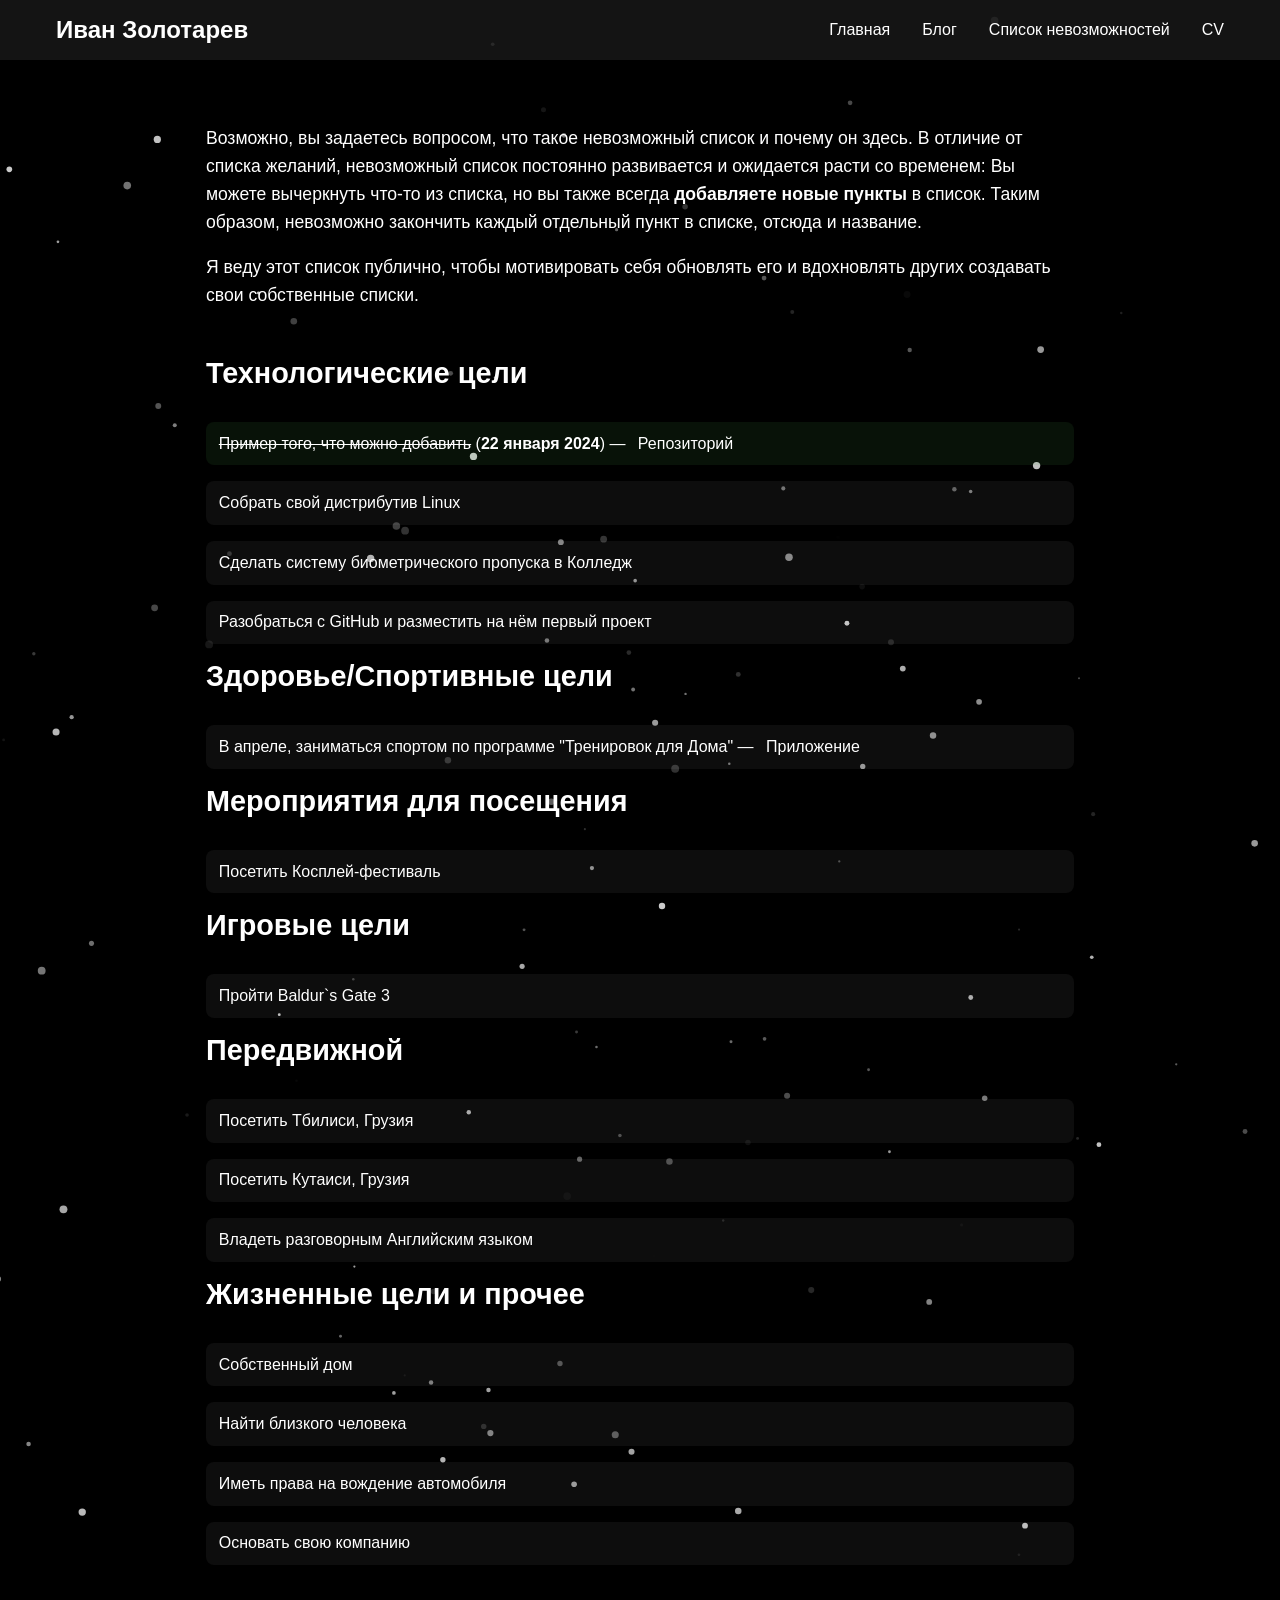
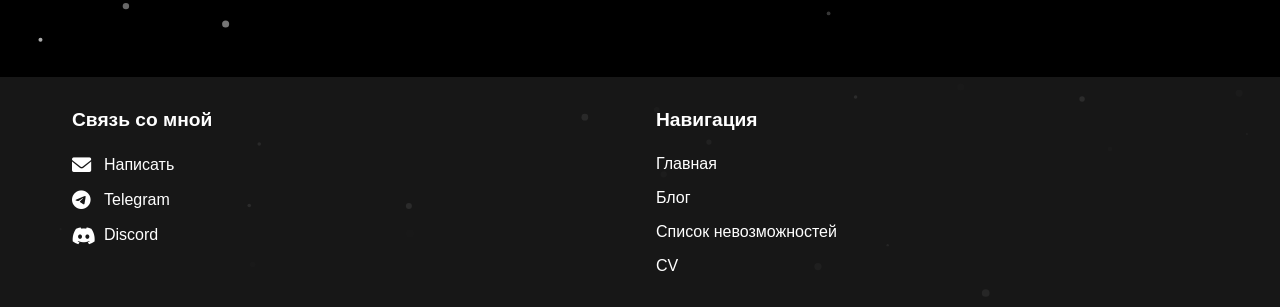
==== achievements.html @ 3a031bbd "version 1.0" ====
<!DOCTYPE html>
<html lang="ru">
<head>
    <meta charset="UTF-8">
    <meta name="viewport" content="width=device-width, initial-scale=1.0">
    <title>Список невозможностей - Иван Золотарев</title>
    <link rel="stylesheet" href="styles.css">
    <link rel="stylesheet" href="https://cdnjs.cloudflare.com/ajax/libs/font-awesome/6.0.0/css/all.min.css">
</head>
<body>
    <header class="header">
        <nav class="nav-container">
            <div class="nav-left">
                <div class="hamburger">
                    <span></span>
                    <span></span>
                    <span></span>
                </div>
                <div class="logo">
                    <a href="index.html">Иван Золотарев</a>
                </div>
            </div>
            <div class="mobile-overlay"></div>
            <div class="nav-links">
                <div class="close-nav">
                    <span></span>
                    <span></span>
                </div>
                <a href="index.html">Главная</a>
                <a href="blog.html">Блог</a>
                <a href="achievements.html">Список невозможностей</a>
                <a href="CV.pdf">CV</a>
            </div>
        </nav>
    </header>

    <main class="main">
        <div class="container impossible-list">
            <div class="intro-text">
                <p>Возможно, вы задаетесь вопросом, что такое невозможный список и почему он здесь.
                    В отличие от списка желаний, невозможный список постоянно развивается и ожидается расти со временем: Вы можете вычеркнуть что-то из списка,
                    но вы также всегда <strong>добавляете новые пункты</strong> в список. Таким образом, невозможно закончить каждый отдельный пункт в списке, отсюда и название.</p>
                <p>Я веду этот список публично, чтобы мотивировать себя обновлять его и вдохновлять других создавать свои собственные списки.</p>
            </div>

            <section class="goals-section">
                <h2>Технологические цели</h2>
                <ul class="goals-list">
                    <li class="completed">
                        <s>Пример того, что можно добавить</s>
                        (<strong>22 января 2024</strong>)
                        — <a href="#" target="_blank" rel="noopener">Репозиторий</a>
                    </li>
                    <li>
                        Собрать свой дистрибутив Linux
                    </li>
                    <li>
                        Сделать систему биометрического пропуска в Колледж
                    </li>
                    <li>
                        Разобраться с GitHub и разместить на нём первый проект
                    </li>
                </ul>
                <h2>Здоровье/Спортивные цели</h2>
                <ul class="goals-list">
                    <li>
                        В апреле, заниматься спортом по программе "Тренировок для Дома"
                        — <a href="https://play.google.com/store/apps/details?id=homeworkout.homeworkouts.noequipment&pcampaignid=web_share" target="_blank" rel="noopener">Приложение</a>
                    </li>
                </ul>
                <h2>Мероприятия для посещения</h2>
                <ul class="goals-list">
                    <li>
                        Посетить Косплей-фестиваль
                    </li>
                </ul>
                <h2>Игровые цели</h2>
                <ul class="goals-list">
                    <li>
                        Пройти Baldur`s Gate 3
                    </li>
                </ul>
                <h2>Передвижной</h2>
                <ul class="goals-list">
                    <li>
                        Посетить Тбилиси, Грузия
                    </li>
                    <li>
                        Посетить Кутаиси, Грузия
                    </li>
                    <li>
                        Владеть разговорным Английским языком
                    </li>
                </ul>
                <h2>Жизненные цели и прочее</h2>
                <ul class="goals-list">
                    <li>
                        Собственный дом
                    </li>
                    <li>
                        Найти близкого человека
                    </li>
                    <li>
                        Иметь права на вождение автомобиля
                    </li>
                    <li>
                        Основать свою компанию
                    </li>
                </ul>
            </section>

            <!-- Добавьте остальные секции по аналогии -->
        </div>
    </main>

    <footer id="footer" class="footer">
        <div class="footer-container">
            <div class="footer-contacts">
                <h3>Связь со мной</h3>
                <div class="contact-links">
                    <a href="mailto:cryptoknopka1@gmail.com" class="contact-link">
                        <i class="fas fa-envelope"></i>
                        <span>Написать</span>
                    </a>
                    <a href="https://t.me/Haise_Kirukato" class="contact-link">
                        <i class="fab fa-telegram"></i>
                        <span>Telegram</span>
                    </a>
                    <a href="https://discord.com/users/haise_kirukato" class="contact-link">
                        <i class="fab fa-discord"></i>
                        <span>Discord</span>
                    </a>
                </div>
            </div>
            <div class="footer-nav">
                <h3>Навигация</h3>
                <div class="footer-links">
                    <a href="index.html">Главная</a>
                    <a href="blog.html">Блог</a>
                    <a href="achievements.html">Список невозможностей</a>
                    <a href="CV.pdf">CV</a>
                </div>
            </div>
        </div>
    </footer>
    <script src="scripts.js"></script>
</body>
</html>
---- styles.css ----
* {
    margin: 0;
    padding: 0;
    box-sizing: border-box;
}

body {
    font-family: 'Arial', sans-serif;
    background-color: #000000;
    position: relative;
    overflow-x: hidden;
    min-height: 100vh;
    display: flex;
    flex-direction: column;
    color: #ffffff;
}

canvas {
    position: fixed;
    top: 0;
    left: 0;
    z-index: 0;
}

.header {
    background-color: rgba(26, 26, 26, 0.8);
    padding: 1rem 2rem;
    box-shadow: 0 2px 5px rgba(0,0,0,0.1);
    position: relative;
    z-index: 100;
}

/* Общие стили */
.container {
    max-width: 1200px;
    margin: 0 auto;
    padding: 0 2rem;
}

.btn {
    display: inline-block;
    padding: 0.8rem 1.5rem;
    border-radius: 5px;
    text-decoration: none;
    font-weight: bold;
    transition: all 0.3s ease;
}

.btn-primary {
    background-color: #4a90e2;
    color: #ffffff;
}

.btn-primary:hover {
    background-color: #357abd;
    transform: translateY(-2px);
}

.btn-secondary {
    background-color: transparent;
    color: #ffffff;
    border: 2px solid #ffffff;
}

.btn-secondary:hover {
    background-color: #ffffff;
    color: #000000;
    transform: translateY(-2px);
}

/* Стили для main */
.main {
    position: relative;
    z-index: 2;
    flex: 1;
    padding: 2rem 0;
}

/* Hero секция */
.hero {
    min-height: 80vh;
    display: flex;
    align-items: center;
    text-align: center;
    padding: 4rem 0;
}

.hero-content {
    max-width: 800px;
    margin: 0 auto;
}

.hero h1 {
    font-size: 3.5rem;
    margin-bottom: 1rem;
    animation: fadeInDown 1s ease;
}

.hero .subtitle {
    font-size: 1.5rem;
    margin-bottom: 1.5rem;
    color: #4a90e2;
    animation: fadeInUp 1s ease 0.3s;
    animation-fill-mode: both;
}

.hero .description {
    font-size: 1.2rem;
    margin-bottom: 2rem;
    line-height: 1.6;
    animation: fadeInUp 1s ease 0.6s;
    animation-fill-mode: both;
}

.hero-buttons {
    display: flex;
    gap: 1rem;
    justify-content: center;
    animation: fadeInUp 1s ease 0.9s;
    animation-fill-mode: both;
}

/* About секция */
.about {
    padding: 6rem 0;
    background-color: rgba(26, 26, 26, 0.8);
}

.about h2 {
    font-size: 2.5rem;
    margin-bottom: 3rem;
    text-align: center;
}

.about-content {
    display: grid;
    grid-template-columns: 1fr 1fr;
    gap: 4rem;
    align-items: start;
}

.about-text p {
    margin-bottom: 1.5rem;
    line-height: 1.6;
    font-size: 1.1rem;
}

.skills h3 {
    font-size: 1.8rem;
    margin-bottom: 2rem;
    text-align: center;
}

.skills-container {
    display: flex;
    overflow-x: auto;
    position: relative;
    width: 100%;
    max-width: 800px;
    margin: 0 auto;
}

.carousel-btn {
    background-color: transparent;
    border: none;
    color: #ffffff;
    font-size: 2rem;
    cursor: pointer;
    transition: color 0.3s ease;
    z-index: 3;
}

.carousel-btn:hover {
    color: #4a90e2;
}

.skills-grid {
    display: flex;
    transition: transform 0.5s ease;
    width: 100%;
}

.skill-category {
    min-width: 100%;
    flex-shrink: 0;
    text-align: center;
}

.skill-category h4 {
    margin-bottom: 1rem;
    font-size: 1.5rem;
    color: #4a90e2;
}

.skill-items {
    display: grid;
    grid-template-columns: repeat(2, 1fr);
    gap: 1rem;
    justify-items: center;
    max-width: 300px;
    margin: 0 auto;
}

.skill-item {
    width: 120px;
    height: 120px;
    display: flex;
    flex-direction: column;
    align-items: center;
    justify-content: center;
    text-align: center;
    padding: 15px;
    background: linear-gradient(145deg, rgba(255, 255, 255, 0.1), rgba(74, 144, 226, 0.1));
    border-radius: 15px;
    transition: all 0.3s ease;
    box-shadow: 0 4px 10px rgba(0, 0, 0, 0.2);
    backdrop-filter: blur(5px);
    border: 1px solid rgba(255, 255, 255, 0.1);
}

.skill-item:hover {
    transform: translateY(-5px) scale(1.05);
    box-shadow: 0 8px 15px rgba(74, 144, 226, 0.3);
    background: linear-gradient(145deg, rgba(74, 144, 226, 0.2), rgba(255, 255, 255, 0.1));
}

.skill-item i {
    font-size: 2.2rem;
    margin-bottom: 0.8rem;
    color: #4a90e2;
    transition: all 0.3s ease;
}

.skill-item:hover i {
    color: #ffffff;
    transform: scale(1.1);
}

.skill-item span {
    display: block;
    font-size: 0.9rem;
    font-weight: 500;
    color: #ffffff;
    transition: all 0.3s ease;
}

.skill-item:hover span {
    color: #ffffff;
    font-weight: 600;
}

.skills-note {
    text-align: center;
    margin-top: 1rem;
    font-size: 1rem;
    color: #ffffff;
    font-style: italic;
    opacity: 0.8;
}

/* Projects секция */
.projects {
    padding: 6rem 0;
}

.projects h2 {
    font-size: 2.5rem;
    margin-bottom: 3rem;
    text-align: center;
}

.projects-grid {
    display: grid;
    grid-template-columns: repeat(auto-fit, minmax(300px, 1fr));
    gap: 2rem;
}

.project-card {
    background: linear-gradient(145deg, rgba(26, 26, 26, 0.8), rgba(40, 40, 40, 0.8));
    border-radius: 15px;
    overflow: hidden;
    box-shadow: 0 10px 20px rgba(0, 0, 0, 0.3);
    transition: all 0.4s ease;
    position: relative;
    backdrop-filter: blur(5px);
    border: 1px solid rgba(255, 255, 255, 0.1);
    height: 100%;
    display: flex;
    flex-direction: column;
}

.project-card:hover {
    transform: translateY(-10px);
    box-shadow: 0 15px 30px rgba(74, 144, 226, 0.3);
}

.project-image {
    width: 100%;
    height: 200px;
    object-fit: cover;
    border-bottom: 1px solid rgba(255, 255, 255, 0.1);
}

.project-content {
    padding: 1.5rem;
    flex-grow: 1;
    display: flex;
    flex-direction: column;
}

.project-title {
    font-size: 1.5rem;
    margin-bottom: 1rem;
    color: #ffffff;
    position: relative;
    padding-bottom: 0.5rem;
}

.project-title::after {
    content: '';
    position: absolute;
    bottom: 0;
    left: 0;
    width: 50px;
    height: 3px;
    background-color: #4a90e2;
    transition: width 0.3s ease;
}

.project-card:hover .project-title::after {
    width: 100px;
}

.project-description {
    margin-bottom: 1.5rem;
    color: #cccccc;
    line-height: 1.6;
    flex-grow: 1;
}

.project-tags {
    display: flex;
    flex-wrap: wrap;
    gap: 0.5rem;
    margin-bottom: 1.5rem;
}

.project-tag {
    background-color: rgba(74, 144, 226, 0.2);
    color: #4a90e2;
    padding: 0.3rem 0.8rem;
    border-radius: 20px;
    font-size: 0.8rem;
    font-weight: 500;
}

.project-link {
    display: inline-block;
    padding: 0.8rem 1.5rem;
    background-color: #4a90e2;
    color: #ffffff;
    text-decoration: none;
    border-radius: 5px;
    font-weight: bold;
    transition: all 0.3s ease;
    text-align: center;
}

.project-link:hover {
    background-color: #357abd;
    transform: translateY(-2px);
}

/* Анимации */
@keyframes fadeInDown {
    from {
        opacity: 0;
        transform: translateY(-20px);
    }
    to {
        opacity: 1;
        transform: translateY(0);
    }
}

@keyframes fadeInUp {
    from {
        opacity: 0;
        transform: translateY(20px);
    }
    to {
        opacity: 1;
        transform: translateY(0);
    }
}

/* Медиа-запросы */
@media (max-width: 768px) {
    /* Общие стили для контейнера и секций */
    .container {
        max-width: 540px;
        padding: 0 1rem;
    }

    /* Hero секция */
    .hero {
        min-height: 60vh;
        padding: 2rem 0;
    }

    .hero h1 {
        font-size: 2.5rem;
    }

    .hero .subtitle {
        font-size: 1.2rem;
    }

    .hero .description {
        font-size: 1rem;
    }

    .hero-buttons {
        flex-direction: column;
        gap: 0.5rem;
    }

    .btn {
        width: 100%;
        text-align: center;
    }

    /* About секция */
    .about-content {
        grid-template-columns: 1fr;
        gap: 2rem;
    }

    .about h2 {
        font-size: 2rem;
        margin-bottom: 2rem;
    }

    .about-text p {
        font-size: 1rem;
    }

    .skills h3 {
        font-size: 1.5rem;
    }

    .skill-item {
        width: 100px;
        height: 100px;
    }

    .skill-item i {
        font-size: 1.8rem;
    }

    /* Projects секция */
    .projects-grid {
        grid-template-columns: 1fr;
        gap: 2rem;
    }

    .project-card {
        margin: 0;
    }

    .project-title {
        font-size: 1.5rem;
    }

    .project-description {
        font-size: 0.9rem;
    }

    /* Footer */
    .footer-container {
        flex-direction: column;
        gap: 2rem;
        text-align: center;
    }

    .contact-links {
        justify-content: center;
    }

    .footer-links {
        flex-direction: column;
        gap: 0.5rem;
    }

    /* Плавный переход для кнопки закрытия */
    .close-nav {
        position: absolute;
        top: 20px;
        left: 20px;
        width: 30px;
        height: 30px;
        cursor: pointer;
        z-index: 20000;
        transition: transform 0.3s ease, background-color 0.3s ease;
        border-radius: 50%;
        background-color: rgba(0, 0, 0, 0.3);
        padding: 5px;
        display: block;
    }

    .close-nav:hover {
        transform: rotate(90deg);
        background-color: rgba(74, 144, 226, 0.3);
    }

    .close-nav span {
        background-color: #ffffff;
        transition: background-color 0.3s ease;
    }

    .close-nav:hover span {
        background-color: #4a90e2;
    }
}

/* Существующие стили футера */
.footer {
    background-color: rgba(26, 26, 26, 0.9);
    padding: 2rem 0;
    position: relative;
    z-index: 2;
    margin-top: auto;
}

.footer-container {
    max-width: 1200px;
    margin: 0 auto;
    padding: 0 2rem;
    display: flex;
    justify-content: space-between;
    gap: 2rem;
}

.footer-contacts,
.footer-nav {
    flex: 1;
}

.footer h3 {
    color: #ffffff;
    margin-bottom: 1.5rem;
    font-size: 1.2rem;
}

.contact-links {
    display: flex;
    flex-direction: column;
    gap: 1rem;
}

.contact-link {
    display: flex;
    align-items: center;
    gap: 0.5rem;
    color: #ffffff;
    text-decoration: none;
    transition: color 0.3s ease;
}

.contact-link i {
    font-size: 1.2rem;
    width: 24px;
}

.contact-link:hover {
    color: #cccccc;
}

.footer-links {
    display: flex;
    flex-direction: column;
    gap: 1rem;
}

.footer-links a {
    color: #ffffff;
    text-decoration: none;
    transition: color 0.3s ease;
}

.footer-links a:hover {
    color: #cccccc;
}

/* Улучшенные медиа-запросы для мобильных устройств */
@media (max-width: 768px) {
    .footer {
        padding: 2rem 1rem;
    }
    
    .footer-container {
        flex-direction: column;
        gap: 2.5rem;
        text-align: center;
        padding: 0 1rem;
    }

    .footer h3 {
        font-size: 1.3rem;
        margin-bottom: 1.2rem;
        position: relative;
        display: inline-block;
    }
    
    .footer h3::after {
        content: '';
        position: absolute;
        bottom: -8px;
        left: 50%;
        transform: translateX(-50%);
        width: 60px;
        height: 2px;
        background-color: #4a90e2;
    }

    .contact-links {
        align-items: center;
        gap: 1.2rem;
    }
    
    .contact-link {
        padding: 0.5rem 1rem;
        border-radius: 8px;
        background: linear-gradient(145deg, rgba(32, 32, 32, 0.5), rgba(26, 26, 26, 0.3));
        width: 80%;
        justify-content: center;
        transition: all 0.3s ease;
    }
    
    .contact-link:hover, .contact-link:active {
        background: linear-gradient(145deg, rgba(74, 144, 226, 0.2), rgba(32, 32, 32, 0.4));
        transform: translateY(-2px);
    }
    
    .contact-link i {
        font-size: 1.3rem;
    }
    
    .footer-links {
        align-items: center;
        gap: 1.2rem;
    }
    
    .footer-links a {
        padding: 0.5rem 1rem;
        border-radius: 8px;
        background: linear-gradient(145deg, rgba(32, 32, 32, 0.5), rgba(26, 26, 26, 0.3));
        width: 80%;
        transition: all 0.3s ease;
    }
    
    .footer-links a:hover, .footer-links a:active {
        background: linear-gradient(145deg, rgba(74, 144, 226, 0.2), rgba(32, 32, 32, 0.4));
        transform: translateY(-2px);
    }
}

@media (max-width: 576px) {
    .footer {
        padding: 1.5rem 0.8rem;
    }
    
    .contact-link, .footer-links a {
        width: 100%;
    }
}

.nav-container {
    max-width: 1200px;
    margin: 0 auto;
    display: flex;
    justify-content: space-between;
    align-items: center;
    padding: 0 1rem;
    position: relative;
}

.nav-left {
    display: flex;
    align-items: center;
    gap: 1rem;
}

.logo {
    color: #ffffff;
    text-decoration: none;
    font-size: 1.5rem;
    font-weight: bold;
    transition: color 0.3s ease;
}

.logo a {
    color: inherit;
    text-decoration: none;
}

.logo:hover {
    color: #cccccc;
}

.hamburger {
    display: none;
    flex-direction: column;
    justify-content: space-between;
    width: 30px;
    height: 25px;
    cursor: pointer;
    z-index: 19999;
    position: relative;
    padding: 5px;
    transition: opacity 0.3s ease, visibility 0.3s ease, transform 0.3s ease;
}

.hamburger:hover {
    transform: scale(1.05);
}

.hamburger:hover span {
    background-color: #4a90e2;
}

.hamburger:hover span:nth-child(2) {
    width: 80%;
    margin-left: auto;
}

.hamburger.hidden {
    opacity: 0;
    visibility: hidden;
}

.hamburger span {
    display: block;
    height: 3px;
    width: 100%;
    background-color: #ffffff;
    border-radius: 3px;
    transition: all 0.3s ease;
}

.hamburger span:nth-child(1) {
    margin-top: 0;
}

.hamburger span:nth-child(3) {
    margin-bottom: 0;
}

.mobile-overlay {
    display: none;
    position: fixed;
    top: 0;
    left: 0;
    width: 100%;
    height: 100%;
    background-color: rgba(0, 0, 0, 0.95);
    z-index: 19997;
    opacity: 0;
    visibility: hidden;
    transition: opacity 0.3s ease;
}

.mobile-overlay.active {
    opacity: 1;
    visibility: visible;
}

.close-nav {
    display: none;
    position: absolute;
    top: 20px;
    left: 20px;
    width: 30px;
    height: 30px;
    cursor: pointer;
    z-index: 20000;
    transition: transform 0.3s ease, background-color 0.3s ease;
    border-radius: 50%;
    background-color: rgba(0, 0, 0, 0.3);
    padding: 5px;
}

.close-nav span {
    display: block;
    height: 3px;
    width: 100%;
    background-color: #ffffff;
    border-radius: 3px;
    position: absolute;
    top: 50%;
    left: 0;
    transition: background-color 0.3s ease;
}

.close-nav span:first-child {
    transform: rotate(45deg);
}

.close-nav span:last-child {
    transform: rotate(-45deg);
}

.close-nav:hover {
    transform: rotate(90deg);
    background-color: rgba(74, 144, 226, 0.3);
}

.nav-links {
    display: flex;
    gap: 2rem;
}

.nav-links a {
    color: #ffffff;
    text-decoration: none;
    font-size: 1rem;
    transition: color 0.3s ease;
}

.nav-links a:hover {
    color: #4a90e2;
}

@media (max-width: 768px) {
    .container {
        max-width: 540px;
        padding: 0 1rem;
    }

    /* Навигация */
    .nav-container {
        flex-direction: column;
        align-items: center;
        gap: 1rem;
    }

    .nav-links {
        position: fixed;
        top: 0;
        left: -100%;
        width: 75%;
        height: 100vh;
        background-color: #151515;
        box-shadow: 5px 0 15px rgba(0, 0, 0, 0.5);
        flex-direction: column;
        align-items: center;
        justify-content: center;
        transition: all 0.3s ease;
        z-index: 19998;
        padding: 4rem 2rem 3rem 2rem;
    }

    .nav-links.active {
        left: 0;
    }

    .nav-links a {
        margin: 0.8rem 0;
        font-size: 1.2rem;
        display: block;
        width: 100%;
        text-align: center;
        color: #ffffff;
        position: relative;
        padding: 0.8rem 1.5rem;
        border-radius: 8px;
        background: linear-gradient(145deg, rgba(32, 32, 32, 0.8), rgba(26, 26, 26, 0.4));
        box-shadow: 0 4px 8px rgba(0, 0, 0, 0.2);
        transition: all 0.3s ease;
        overflow: hidden;
        text-decoration: none;
        border: 1px solid rgba(255, 255, 255, 0.05);
    }

    .nav-links a::before {
        content: '';
        position: absolute;
        top: 0;
        left: 0;
        width: 4px;
        height: 100%;
        background-color: #4a90e2;
        transform: scaleY(0);
        transition: transform 0.3s ease;
        transform-origin: bottom;
    }

    .nav-links a:hover {
        color: #ffffff;
        background: linear-gradient(145deg, rgba(74, 144, 226, 0.2), rgba(32, 32, 32, 0.6));
        transform: translateY(-2px);
        box-shadow: 0 6px 12px rgba(0, 0, 0, 0.3);
    }

    .nav-links a:hover::before {
        transform: scaleY(1);
    }

    .nav-links a::after {
        content: none; /* Удаляем старый псевдоэлемент */
    }

    /* Индикатор активной страницы */
    .nav-links a.active {
        background: linear-gradient(145deg, rgba(74, 144, 226, 0.3), rgba(32, 32, 32, 0.7));
        border-left: 4px solid #4a90e2;
    }

    /* Плавный переход для кнопки закрытия */
    .close-nav {
        position: absolute;
        top: 20px;
        left: 20px;
        width: 30px;
        height: 30px;
        cursor: pointer;
        z-index: 20000;
        transition: transform 0.3s ease, background-color 0.3s ease;
        border-radius: 50%;
        background-color: rgba(0, 0, 0, 0.3);
        padding: 5px;
        display: block;
    }

    .close-nav:hover {
        transform: rotate(90deg);
        background-color: rgba(74, 144, 226, 0.3);
    }

    .close-nav span {
        background-color: #ffffff;
        transition: background-color 0.3s ease;
    }

    .close-nav:hover span {
        background-color: #4a90e2;
    }

    /* Hero секция */
    .hero {
        min-height: 60vh;
        padding: 2rem 0;
    }

    .hero h1 {
        font-size: 2.5rem;
    }

    .hero .subtitle {
        font-size: 1.2rem;
    }

    .hero .description {
        font-size: 1rem;
    }

    .hero-buttons {
        flex-direction: column;
        gap: 0.5rem;
    }

    .btn {
        width: 100%;
        text-align: center;
    }

    /* About секция */
    .about-content {
        grid-template-columns: 1fr;
        gap: 2rem;
    }

    .about h2 {
        font-size: 2rem;
        margin-bottom: 2rem;
    }

    .about-text p {
        font-size: 1rem;
    }

    .skills h3 {
        font-size: 1.5rem;
    }

    .skill-item {
        width: 100px;
        height: 100px;
    }

    .skill-item i {
        font-size: 1.8rem;
    }

    /* Projects секция */
    .projects-grid {
        grid-template-columns: 1fr;
        gap: 2rem;
    }

    .project-card {
        margin: 0;
    }

    .project-title {
        font-size: 1.5rem;
    }

    .project-description {
        font-size: 0.9rem;
    }

    /* Footer */
    .footer-container {
        flex-direction: column;
        gap: 2rem;
        text-align: center;
    }

    .contact-links {
        justify-content: center;
    }

    .footer-links {
        flex-direction: column;
        gap: 0.5rem;
    }
}

.skills-btn {
    display: block;
    margin: 1.5rem auto 0;
    text-align: center;
    width: 200px;
}

.profile-image {
    width: 100px;
    height: 100px;
    border-radius: 50%;
    object-fit: cover;
    margin: 0 auto 20px;
    display: block;
    border: 3px solid #ffffff;
    box-shadow: 0 4px 8px rgba(0, 0, 0, 0.2);
}

html {
    scroll-behavior: smooth;
}

.email-container {
    display: flex;
    align-items: center;
    gap: 10px;
    margin-bottom: 1rem;
}

.copy-btn {
    padding: 0.5rem 1rem;
    background-color: #4a90e2;
    color: #ffffff;
    border: none;
    border-radius: 5px;
    cursor: pointer;
    transition: background-color 0.3s ease;
}

.copy-btn:hover {
    background-color: #357abd;
}

.write-btn {
    padding: 0.5rem 1rem;
    background-color: #4a90e2;
    color: #ffffff;
    border: none;
    border-radius: 5px;
    cursor: pointer;
    transition: background-color 0.3s ease;
    margin-left: 10px;
}

.write-btn:hover {
    background-color: #357abd;
}

/* Стили для страниц "Появится в скором времени" */
.coming-soon {
    min-height: calc(100vh - 200px);
    display: flex;
    align-items: center;
    justify-content: center;
    text-align: center;
    padding: 2rem 0;
}

.coming-soon-content {
    max-width: 600px;
    margin: 0 auto;
}

.coming-soon-content h1 {
    font-size: 2.5rem;
    margin-bottom: 2rem;
    color: var(--primary-color);
}

.coming-soon-message {
    background: var(--bg-secondary);
    padding: 3rem;
    border-radius: 10px;
    box-shadow: 0 4px 6px rgba(0, 0, 0, 0.1);
}

.coming-soon-message i {
    font-size: 4rem;
    color: var(--primary-color);
    margin-bottom: 1.5rem;
}

.coming-soon-message h2 {
    font-size: 2rem;
    margin-bottom: 1rem;
    color: var(--text-primary);
}

.coming-soon-message p {
    font-size: 1.1rem;
    color: var(--text-secondary);
    margin-bottom: 2rem;
}

.coming-soon-message .btn {
    display: inline-block;
    padding: 0.8rem 2rem;
    font-size: 1.1rem;
}

@media (max-width: 768px) {
    .coming-soon-message {
        padding: 2rem;
    }

    .coming-soon-content h1 {
        font-size: 2rem;
    }

    .coming-soon-message h2 {
        font-size: 1.5rem;
    }

    .coming-soon-message p {
        font-size: 1rem;
    }
}

/* Адаптивные стили для мобильных устройств */
@media (max-width: 1200px) {
    .container {
        max-width: 960px;
        padding: 0 1.5rem;
    }
}

@media (max-width: 992px) {
    .container {
        max-width: 720px;
    }
    
    .hero h1 {
        font-size: 3rem;
    }
    
    .about-content {
        gap: 2rem;
    }
}

@media (max-width: 576px) {
    .container {
        padding: 0 0.8rem;
    }

    .hero h1 {
        font-size: 2rem;
    }

    .hero .subtitle {
        font-size: 1.1rem;
    }

    .about h2 {
        font-size: 1.8rem;
    }

    .skill-item {
        width: 80px;
        height: 80px;
    }

    .skill-item i {
        font-size: 1.5rem;
    }

    .skill-item span {
        font-size: 0.8rem;
    }

    .project-title {
        font-size: 1.3rem;
    }

    .project-tags {
        flex-wrap: wrap;
    }

    .project-tag {
        font-size: 0.8rem;
        padding: 0.3rem 0.6rem;
    }
}

/* Стили для планшетов в альбомной ориентации */
@media (min-width: 768px) and (max-width: 1024px) and (orientation: landscape) {
    .hero {
        min-height: 70vh;
    }

    .about-content {
        grid-template-columns: 1fr;
    }

    .projects-grid {
        grid-template-columns: repeat(2, 1fr);
    }
}

/* Стили для устройств с высоким DPI */
@media (-webkit-min-device-pixel-ratio: 2), (min-resolution: 192dpi) {
    .hero h1 {
        font-weight: 600;
    }
}

/* Стили для устройств с темной темой */
@media (prefers-color-scheme: dark) {
    body {
        background-color: #000000;
    }
}

/* Стили для устройств с поддержкой hover */
@media (hover: hover) {
    .btn:hover {
        transform: translateY(-2px);
    }
}

/* Стили для списка невозможностей */
.impossible-list {
    max-width: 900px;
    margin: 0 auto;
    padding: 2rem 1rem;
}

.intro-text {
    margin-bottom: 3rem;
    line-height: 1.6;
}

.intro-text p {
    margin-bottom: 1rem;
    font-size: 1.1rem;
}

.goals-section {
    margin-bottom: 3rem;
}

.goals-section h2 {
    color: var(--accent-color);
    font-size: 1.8rem;
    margin-bottom: 1.5rem;
    padding-bottom: 0.5rem;
    border-bottom: 2px solid var(--accent-color);
}

.goals-list {
    list-style: none;
    padding: 0;
}

.goals-list li {
    margin-bottom: 1rem;
    padding: 0.8rem;
    background: rgba(255, 255, 255, 0.05);
    border-radius: 8px;
    transition: background-color 0.3s ease;
}

.goals-list li:hover {
    background: rgba(255, 255, 255, 0.1);
}

.goals-list li.completed {
    background: rgba(76, 175, 80, 0.1);
}

.goals-list li s {
    color: var(--text-secondary);
}

.goals-list li strong {
    color: var(--accent-color);
}

.goals-list li a {
    color: var(--accent-color);
    text-decoration: none;
    margin-left: 0.5rem;
}

.goals-list li a:hover {
    text-decoration: underline;
}

/* Вложенные списки */
.goals-list ul {
    list-style: none;
    padding-left: 2rem;
    margin-top: 0.5rem;
}

.goals-list ul li {
    font-size: 0.95rem;
    padding: 0.5rem;
    margin-bottom: 0.5rem;
}

/* Адаптивность */
@media (max-width: 768px) {
    .impossible-list {
        padding: 1rem;
    }

    .goals-section h2 {
        font-size: 1.5rem;
    }

    .goals-list li {
        padding: 0.6rem;
    }
}

#navbar-drawer {
    position: fixed;
    top: 0;
    right: 0;
    width: 70%;
    height: 100vh;
    background-color: rgba(26, 26, 26, 0.95);
    box-shadow: 0 4px 8px rgba(0, 0, 0, 0.3);
    z-index: 10000;
    display: flex;
    flex-direction: column;
    align-items: center;
    justify-content: center;
    padding: 2rem;
}

#navbar-drawer .navbar-drawer-links a {
    margin: 1rem 0;
    font-size: 1.2rem;
    color: #ffffff;
    text-decoration: none;
    transition: color 0.3s ease;
}

#navbar-drawer .navbar-drawer-links a:hover {
    color: #4a90e2;
}

.icon-button {
    background: none;
    border: none;
    cursor: pointer;
    color: #ffffff;
    transition: color 0.3s ease;
}

.icon-button:hover {
    color: #4a90e2;
}

@media (max-width: 768px) {
    .hamburger {
        display: flex;
        z-index: 19999;
    }

    .close-nav {
        display: block;
        z-index: 20000;
    }

    .nav-links {
        position: fixed;
        top: 0;
        left: -100%;
        width: 75%;
        height: 100vh;
        background-color: #151515;
        box-shadow: 5px 0 15px rgba(0, 0, 0, 0.5);
        flex-direction: column;
        align-items: center;
        justify-content: center;
        transition: all 0.3s ease;
        z-index: 19998;
        padding: 4rem 2rem 3rem 2rem;
    }

    .nav-links.active {
        left: 0;
    }

    .nav-links a {
        margin: 0.8rem 0;
        font-size: 1.2rem;
        display: block;
        width: 100%;
        text-align: center;
        color: #ffffff;
        position: relative;
        padding: 0.8rem 1.5rem;
        border-radius: 8px;
        background: linear-gradient(145deg, rgba(32, 32, 32, 0.8), rgba(26, 26, 26, 0.4));
        box-shadow: 0 4px 8px rgba(0, 0, 0, 0.2);
        transition: all 0.3s ease;
        overflow: hidden;
        text-decoration: none;
        border: 1px solid rgba(255, 255, 255, 0.05);
    }

    .nav-links a::before {
        content: '';
        position: absolute;
        top: 0;
        left: 0;
        width: 4px;
        height: 100%;
        background-color: #4a90e2;
        transform: scaleY(0);
        transition: transform 0.3s ease;
        transform-origin: bottom;
    }

    .nav-links a:hover {
        color: #ffffff;
        background: linear-gradient(145deg, rgba(74, 144, 226, 0.2), rgba(32, 32, 32, 0.6));
        transform: translateY(-2px);
        box-shadow: 0 6px 12px rgba(0, 0, 0, 0.3);
    }

    .nav-links a:hover::before {
        transform: scaleY(1);
    }

    .nav-links a::after {
        content: none; /* Удаляем старый псевдоэлемент */
    }

    /* Индикатор активной страницы */
    .nav-links a.active {
        background: linear-gradient(145deg, rgba(74, 144, 226, 0.3), rgba(32, 32, 32, 0.7));
        border-left: 4px solid #4a90e2;
    }

    /* Плавный переход для кнопки закрытия */
    .close-nav {
        position: absolute;
        top: 20px;
        left: 20px;
        width: 30px;
        height: 30px;
        cursor: pointer;
        z-index: 20000;
        transition: transform 0.3s ease, background-color 0.3s ease;
        border-radius: 50%;
        background-color: rgba(0, 0, 0, 0.3);
        padding: 5px;
        display: block;
    }

    .close-nav:hover {
        transform: rotate(90deg);
        background-color: rgba(74, 144, 226, 0.3);
    }

    .close-nav span {
        background-color: #ffffff;
        transition: background-color 0.3s ease;
    }

    .close-nav:hover span {
        background-color: #4a90e2;
    }
}
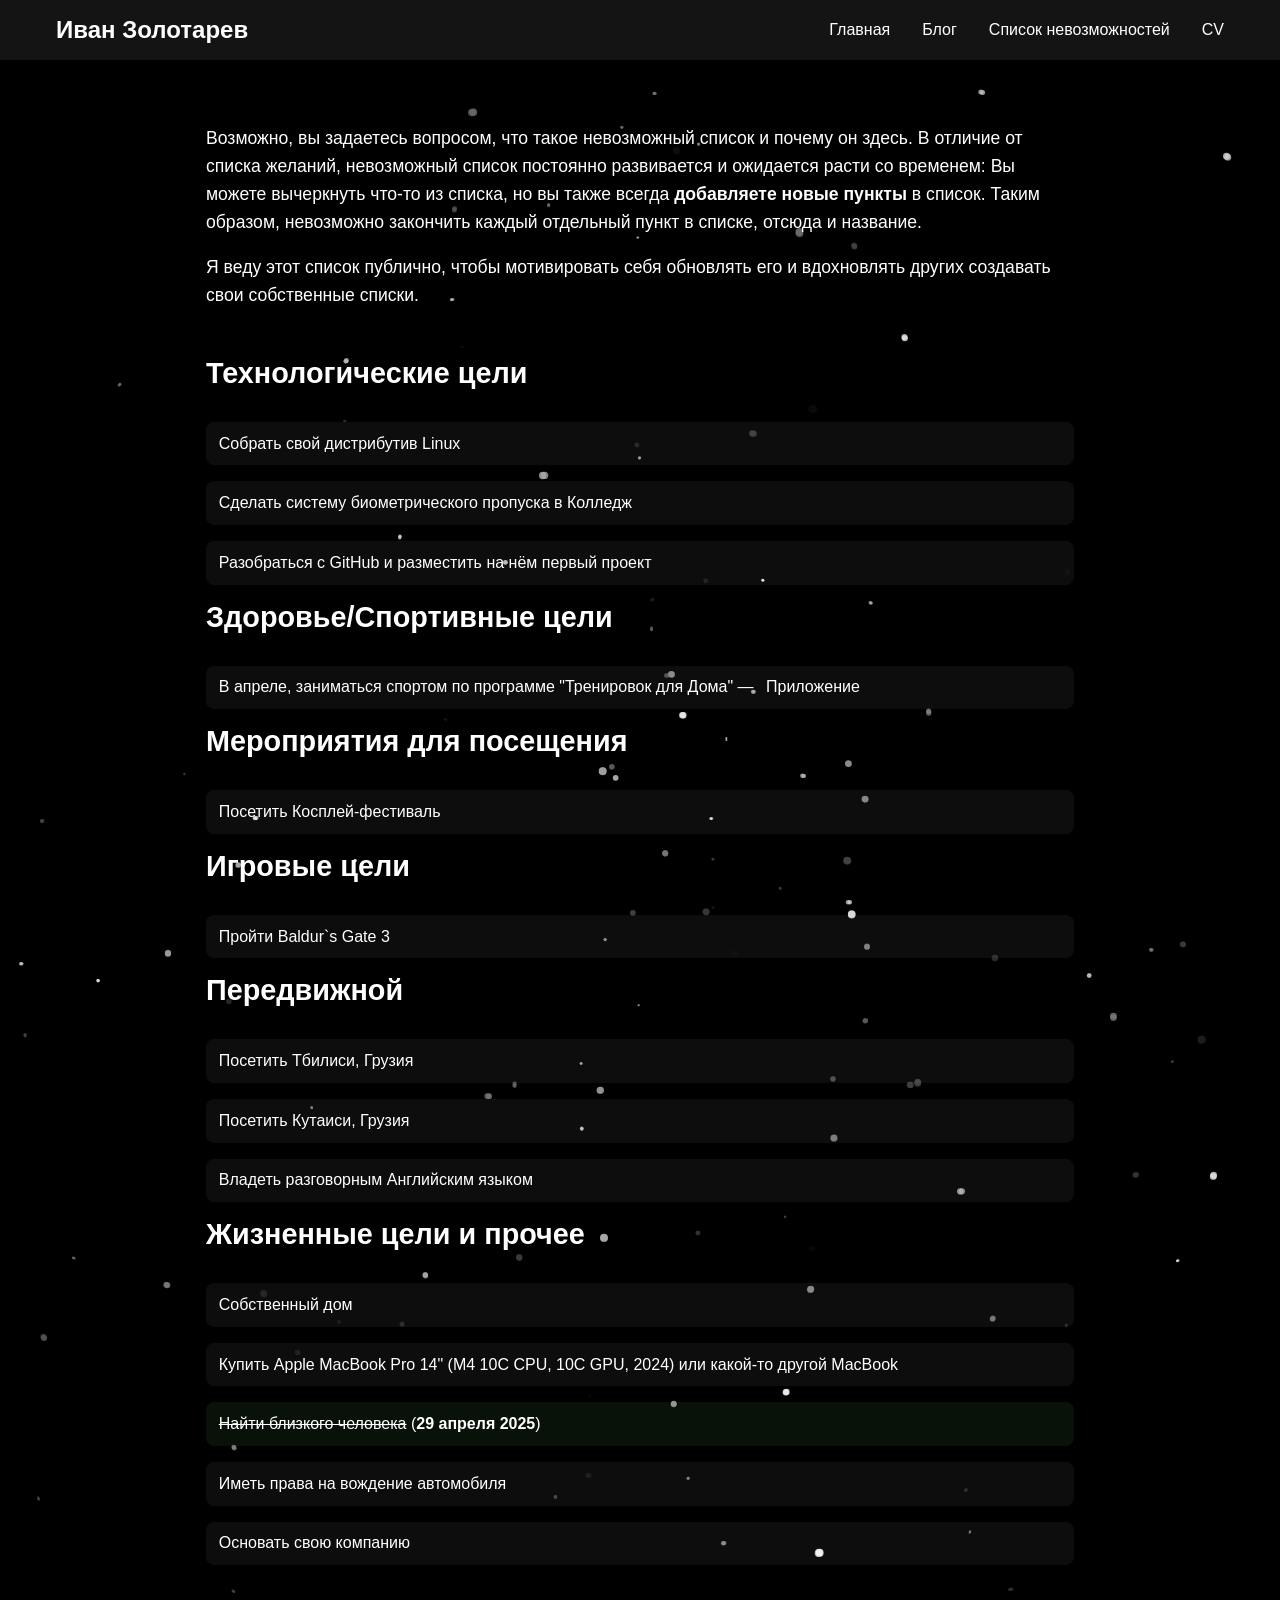
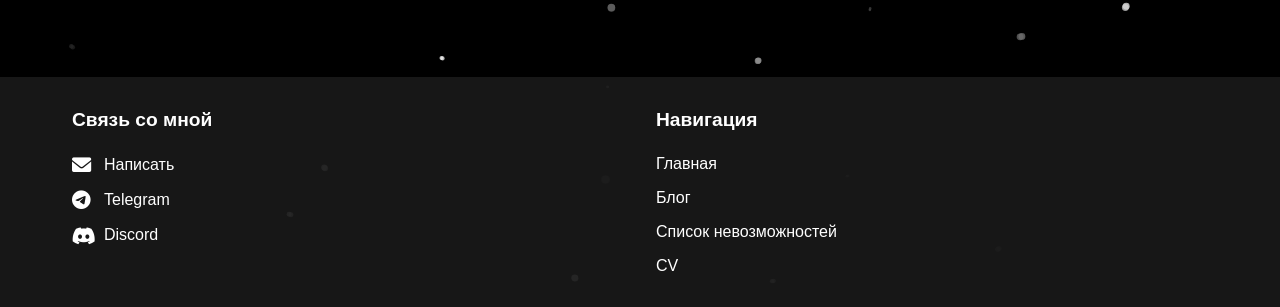
==== commit 89eda800: "version 1.01" ====
--- a/achievements.html
+++ b/achievements.html
@@ -46,11 +46,6 @@
             <section class="goals-section">
                 <h2>Технологические цели</h2>
                 <ul class="goals-list">
-                    <li class="completed">
-                        <s>Пример того, что можно добавить</s>
-                        (<strong>22 января 2024</strong>)
-                        — <a href="#" target="_blank" rel="noopener">Репозиторий</a>
-                    </li>
                     <li>
                         Собрать свой дистрибутив Linux
                     </li>
@@ -98,7 +93,13 @@
                         Собственный дом
                     </li>
                     <li>
-                        Найти близкого человека
+                        Купить Apple MacBook Pro 14" (M4 10C CPU, 10C GPU, 2024)
+                        или какой-то другой MacBook
+                    </li>
+                    <li class="completed">
+                        <s>Найти близкого человека</s>
+                        (<strong>29 апреля 2025</strong>)
+
                     </li>
                     <li>
                         Иметь права на вождение автомобиля
--- a/styles.css
+++ b/styles.css
@@ -124,12 +124,50 @@
 .about {
     padding: 6rem 0;
     background-color: rgba(26, 26, 26, 0.8);
+    position: relative;
+}
+
+.about::before {
+    content: '';
+    position: absolute;
+    top: 0;
+    left: 0;
+    width: 100%;
+    height: 100%;
+    background: linear-gradient(145deg, rgba(74, 144, 226, 0.05) 0%, transparent 70%);
+    z-index: 0;
+}
+
+.about .container {
+    position: relative;
+    z-index: 1;
 }
 
 .about h2 {
     font-size: 2.5rem;
     margin-bottom: 3rem;
     text-align: center;
+    position: relative;
+    display: inline-block;
+    left: 50%;
+    transform: translateX(-50%);
+}
+
+.about h2::after {
+    content: '';
+    position: absolute;
+    bottom: -10px;
+    left: 50%;
+    transform: translateX(-50%);
+    width: 60px;
+    height: 3px;
+    background-color: #4a90e2;
+    border-radius: 3px;
+    transition: width 0.4s ease;
+}
+
+.about h2:hover::after {
+    width: 100px;
 }
 
 .about-content {
@@ -141,8 +179,14 @@
 
 .about-text p {
     margin-bottom: 1.5rem;
-    line-height: 1.6;
+    line-height: 1.8;
     font-size: 1.1rem;
+    text-align: justify;
+    color: #e6e6e6;
+}
+
+.about-text p:last-child {
+    margin-bottom: 0;
 }
 
 .skills h3 {
@@ -195,58 +239,80 @@
 .skill-items {
     display: grid;
     grid-template-columns: repeat(2, 1fr);
-    gap: 1rem;
+    gap: 1.5rem;
     justify-items: center;
-    max-width: 300px;
+    max-width: 320px;
     margin: 0 auto;
 }
 
 .skill-item {
-    width: 120px;
-    height: 120px;
+    width: 130px;
+    height: 130px;
     display: flex;
     flex-direction: column;
     align-items: center;
     justify-content: center;
     text-align: center;
-    padding: 15px;
-    background: linear-gradient(145deg, rgba(255, 255, 255, 0.1), rgba(74, 144, 226, 0.1));
+    padding: 20px;
+    background: linear-gradient(145deg, rgba(26, 26, 26, 0.6), rgba(40, 40, 40, 0.6));
     border-radius: 15px;
-    transition: all 0.3s ease;
-    box-shadow: 0 4px 10px rgba(0, 0, 0, 0.2);
-    backdrop-filter: blur(5px);
+    transition: all 0.4s ease;
+    box-shadow: 0 10px 20px rgba(0, 0, 0, 0.3);
+    backdrop-filter: blur(10px);
     border: 1px solid rgba(255, 255, 255, 0.1);
+    position: relative;
+    overflow: hidden;
+}
+
+.skill-item::before {
+    content: '';
+    position: absolute;
+    top: 0;
+    left: 0;
+    width: 100%;
+    height: 100%;
+    background: linear-gradient(145deg, rgba(74, 144, 226, 0.1), transparent);
+    opacity: 0;
+    transition: opacity 0.4s ease;
 }
 
 .skill-item:hover {
-    transform: translateY(-5px) scale(1.05);
-    box-shadow: 0 8px 15px rgba(74, 144, 226, 0.3);
-    background: linear-gradient(145deg, rgba(74, 144, 226, 0.2), rgba(255, 255, 255, 0.1));
+    transform: translateY(-8px) scale(1.05);
+    box-shadow: 0 15px 30px rgba(74, 144, 226, 0.3);
+}
+
+.skill-item:hover::before {
+    opacity: 1;
 }
 
 .skill-item i {
-    font-size: 2.2rem;
-    margin-bottom: 0.8rem;
+    font-size: 2.5rem;
+    margin-bottom: 1rem;
     color: #4a90e2;
-    transition: all 0.3s ease;
+    transition: all 0.4s ease;
+    position: relative;
+    z-index: 1;
 }
 
 .skill-item:hover i {
     color: #ffffff;
-    transform: scale(1.1);
+    transform: scale(1.2);
 }
 
 .skill-item span {
     display: block;
-    font-size: 0.9rem;
+    font-size: 1rem;
     font-weight: 500;
     color: #ffffff;
-    transition: all 0.3s ease;
+    transition: all 0.4s ease;
+    position: relative;
+    z-index: 1;
 }
 
 .skill-item:hover span {
     color: #ffffff;
     font-weight: 600;
+    transform: scale(1.05);
 }
 
 .skills-note {
@@ -261,51 +327,115 @@
 /* Projects секция */
 .projects {
     padding: 6rem 0;
+    position: relative;
+}
+
+.projects::before {
+    content: '';
+    position: absolute;
+    top: 0;
+    left: 0;
+    width: 100%;
+    height: 100%;
+    background: linear-gradient(145deg, transparent 30%, rgba(74, 144, 226, 0.05) 100%);
+    z-index: 0;
+}
+
+.projects .container {
+    position: relative;
+    z-index: 1;
 }
 
 .projects h2 {
     font-size: 2.5rem;
     margin-bottom: 3rem;
     text-align: center;
+    position: relative;
+    display: inline-block;
+    left: 50%;
+    transform: translateX(-50%);
+}
+
+.projects h2::after {
+    content: '';
+    position: absolute;
+    bottom: -10px;
+    left: 50%;
+    transform: translateX(-50%);
+    width: 60px;
+    height: 3px;
+    background-color: #4a90e2;
+    border-radius: 3px;
+    transition: width 0.4s ease;
+}
+
+.projects h2:hover::after {
+    width: 100px;
 }
 
 .projects-grid {
     display: grid;
-    grid-template-columns: repeat(auto-fit, minmax(300px, 1fr));
-    gap: 2rem;
+    grid-template-columns: repeat(auto-fit, minmax(320px, 1fr));
+    gap: 2.5rem;
 }
 
 .project-card {
     background: linear-gradient(145deg, rgba(26, 26, 26, 0.8), rgba(40, 40, 40, 0.8));
     border-radius: 15px;
     overflow: hidden;
-    box-shadow: 0 10px 20px rgba(0, 0, 0, 0.3);
-    transition: all 0.4s ease;
+    box-shadow: 0 15px 30px rgba(0, 0, 0, 0.3);
+    transition: all 0.5s ease;
     position: relative;
-    backdrop-filter: blur(5px);
+    backdrop-filter: blur(10px);
     border: 1px solid rgba(255, 255, 255, 0.1);
     height: 100%;
     display: flex;
     flex-direction: column;
+    transform-style: preserve-3d;
+    perspective: 1000px;
+}
+
+.project-card::before {
+    content: '';
+    position: absolute;
+    top: 0;
+    left: 0;
+    width: 100%;
+    height: 100%;
+    background: linear-gradient(145deg, rgba(74, 144, 226, 0.1), transparent);
+    opacity: 0;
+    transition: opacity 0.5s ease;
+    z-index: 0;
 }
 
 .project-card:hover {
-    transform: translateY(-10px);
-    box-shadow: 0 15px 30px rgba(74, 144, 226, 0.3);
+    transform: translateY(-15px) rotateX(5deg);
+    box-shadow: 0 25px 50px rgba(74, 144, 226, 0.3);
+}
+
+.project-card:hover::before {
+    opacity: 1;
 }
 
 .project-image {
     width: 100%;
-    height: 200px;
+    height: 220px;
     object-fit: cover;
     border-bottom: 1px solid rgba(255, 255, 255, 0.1);
+    transition: transform 0.5s ease;
+}
+
+.project-card:hover .project-image {
+    transform: scale(1.05);
 }
 
 .project-content {
-    padding: 1.5rem;
+    padding: 1.8rem;
     flex-grow: 1;
     display: flex;
     flex-direction: column;
+    position: relative;
+    z-index: 1;
 }
 
 .project-title {
@@ -313,7 +443,7 @@
     margin-bottom: 1rem;
     color: #ffffff;
     position: relative;
-    padding-bottom: 0.5rem;
+    padding-bottom: 0.8rem;
 }
 
 .project-title::after {
@@ -324,51 +454,61 @@
     width: 50px;
     height: 3px;
     background-color: #4a90e2;
-    transition: width 0.3s ease;
+    transition: width 0.4s ease;
 }
 
 .project-card:hover .project-title::after {
-    width: 100px;
+    width: 100%;
 }
 
 .project-description {
     margin-bottom: 1.5rem;
-    color: #cccccc;
-    line-height: 1.6;
+    color: #e0e0e0;
+    line-height: 1.7;
     flex-grow: 1;
 }
 
 .project-tags {
     display: flex;
     flex-wrap: wrap;
-    gap: 0.5rem;
-    margin-bottom: 1.5rem;
+    gap: 0.8rem;
+    margin-bottom: 1.8rem;
 }
 
 .project-tag {
-    background-color: rgba(74, 144, 226, 0.2);
+    background-color: rgba(74, 144, 226, 0.15);
     color: #4a90e2;
-    padding: 0.3rem 0.8rem;
+    padding: 0.4rem 1rem;
     border-radius: 20px;
-    font-size: 0.8rem;
+    font-size: 0.85rem;
     font-weight: 500;
+    transition: all 0.3s ease;
+    border: 1px solid rgba(74, 144, 226, 0.2);
+}
+
+.project-card:hover .project-tag {
+    background-color: rgba(74, 144, 226, 0.25);
+    transform: translateY(-2px);
 }
 
 .project-link {
     display: inline-block;
     padding: 0.8rem 1.5rem;
+    background-color: rgba(74, 144, 226, 0.9);
+    color: #ffffff;
+    text-decoration: none;
+    border-radius: 8px;
+    font-weight: bold;
+    transition: all 0.4s ease;
+    text-align: center;
+    border: 1px solid rgba(255, 255, 255, 0.1);
+    box-shadow: 0 5px 15px rgba(74, 144, 226, 0.2);
+}
+
+.project-link:hover {
     background-color: #4a90e2;
-    color: #ffffff;
-    text-decoration: none;
-    border-radius: 5px;
-    font-weight: bold;
-    transition: all 0.3s ease;
-    text-align: center;
-}
-
-.project-link:hover {
-    background-color: #357abd;
-    transform: translateY(-2px);
+    transform: translateY(-3px);
+    box-shadow: 0 8px 20px rgba(74, 144, 226, 0.4);
 }
 
 /* Анимации */
@@ -1516,3 +1656,708 @@
         background-color: #4a90e2;
     }
 }
+/* Стили для страницы блога */
+.blog-header {
+    text-align: center;
+    padding: 3rem 0;
+    background-color: rgba(26, 26, 26, 0.8);
+    margin-bottom: 2rem;
+}
+
+.blog-header h1 {
+    font-size: 3rem;
+    margin-bottom: 1rem;
+    color: #ffffff;
+}
+
+.blog-description {
+    font-size: 1.2rem;
+    max-width: 700px;
+    margin: 0 auto;
+    color: #cccccc;
+}
+
+.blog-container {
+    display: grid;
+    grid-template-columns: 2fr 1fr;
+    gap: 2rem;
+}
+
+.blog-filter {
+    margin-bottom: 2rem;
+}
+
+.blog-filter h2 {
+    margin-bottom: 1.5rem;
+    font-size: 2rem;
+}
+
+.filter-options {
+    display: flex;
+    gap: 0.5rem;
+    flex-wrap: wrap;
+}
+
+.filter-btn {
+    padding: 0.5rem 1rem;
+    background-color: rgba(26, 26, 26, 0.5);
+    border: 1px solid rgba(255, 255, 255, 0.1);
+    color: #ffffff;
+    border-radius: 5px;
+    cursor: pointer;
+    transition: all 0.3s ease;
+}
+
+.filter-btn:hover, .filter-btn.active {
+    background-color: #4a90e2;
+    border-color: #4a90e2;
+}
+
+.blog-posts {
+    display: grid;
+    gap: 2rem;
+}
+
+.blog-post {
+    background-color: rgba(26, 26, 26, 0.8);
+    border-radius: 10px;
+    overflow: hidden;
+    transition: transform 0.3s ease, box-shadow 0.3s ease;
+    border: 1px solid rgba(255, 255, 255, 0.1);
+}
+
+.blog-post:hover {
+    transform: translateY(-5px);
+    box-shadow: 0 10px 20px rgba(0, 0, 0, 0.2);
+}
+
+.post-thumbnail {
+    height: 200px;
+    overflow: hidden;
+}
+
+.post-thumbnail img {
+    width: 100%;
+    height: 100%;
+    object-fit: cover;
+    transition: transform 0.5s ease;
+}
+
+.blog-post:hover .post-thumbnail img {
+    transform: scale(1.05);
+}
+
+.post-content {
+    padding: 1.5rem;
+}
+
+.post-meta {
+    display: flex;
+    justify-content: space-between;
+    margin-bottom: 1rem;
+    font-size: 0.9rem;
+    color: #999999;
+}
+
+.post-title {
+    font-size: 1.4rem;
+    margin-bottom: 1rem;
+    color: #ffffff;
+    transition: color 0.3s ease;
+}
+
+.blog-post:hover .post-title {
+    color: #4a90e2;
+}
+
+.post-excerpt {
+    margin-bottom: 1.5rem;
+    line-height: 1.6;
+    color: #cccccc;
+}
+
+.read-more {
+    display: inline-block;
+    padding: 0.5rem 1rem;
+    background-color: transparent;
+    border: 1px solid #4a90e2;
+    color: #4a90e2;
+    border-radius: 5px;
+    text-decoration: none;
+    transition: all 0.3s ease;
+}
+
+.read-more:hover {
+    background-color: #4a90e2;
+    color: #ffffff;
+}
+
+.pagination {
+    display: flex;
+    justify-content: center;
+    gap: 0.5rem;
+    margin-top: 2rem;
+}
+
+.pagination-btn {
+    display: flex;
+    align-items: center;
+    justify-content: center;
+    width: 40px;
+    height: 40px;
+    background-color: rgba(26, 26, 26, 0.5);
+    border-radius: 5px;
+    color: #ffffff;
+    text-decoration: none;
+    transition: all 0.3s ease;
+}
+
+.pagination-btn:hover, .pagination-btn.active {
+    background-color: #4a90e2;
+}
+
+/* Стили для сайдбара блога */
+.blog-sidebar {
+    position: sticky;
+    top: 20px;
+}
+
+.sidebar-widget {
+    background-color: rgba(26, 26, 26, 0.8);
+    border-radius: 10px;
+    padding: 1.5rem;
+    margin-bottom: 2rem;
+    border: 1px solid rgba(255, 255, 255, 0.1);
+}
+
+.sidebar-widget h3 {
+    margin-bottom: 1.5rem;
+    font-size: 1.5rem;
+    color: #ffffff;
+    position: relative;
+    padding-bottom: 0.5rem;
+}
+
+.sidebar-widget h3::after {
+    content: '';
+    position: absolute;
+    bottom: 0;
+    left: 0;
+    width: 50px;
+    height: 2px;
+    background-color: #4a90e2;
+}
+
+.search-form {
+    display: flex;
+    gap: 0.5rem;
+}
+
+.search-form input {
+    flex: 1;
+    padding: 0.8rem;
+    border-radius: 5px;
+    border: 1px solid rgba(255, 255, 255, 0.1);
+    background-color: rgba(0, 0, 0, 0.3);
+    color: #ffffff;
+    outline: none;
+}
+
+.search-form button {
+    width: 40px;
+    height: 40px;
+    background-color: #4a90e2;
+    border: none;
+    border-radius: 5px;
+    color: #ffffff;
+    cursor: pointer;
+    transition: background-color 0.3s ease;
+}
+
+.search-form button:hover {
+    background-color: #357abd;
+}
+
+.categories-list {
+    list-style: none;
+}
+
+.categories-list li {
+    margin-bottom: 0.8rem;
+}
+
+.categories-list a {
+    display: flex;
+    justify-content: space-between;
+    color: #cccccc;
+    text-decoration: none;
+    transition: color 0.3s ease;
+}
+
+.categories-list a:hover {
+    color: #4a90e2;
+}
+
+.recent-posts-list {
+    list-style: none;
+}
+
+.recent-posts-list li {
+    margin-bottom: 1rem;
+}
+
+.recent-posts-list a {
+    display: flex;
+    gap: 1rem;
+    color: #ffffff;
+    text-decoration: none;
+}
+
+.post-thumb {
+    width: 60px;
+    height: 60px;
+    border-radius: 5px;
+    overflow: hidden;
+    flex-shrink: 0;
+}
+
+.post-thumb img {
+    width: 100%;
+    height: 100%;
+    object-fit: cover;
+}
+
+.post-info h4 {
+    font-size: 1rem;
+    margin-bottom: 0.3rem;
+    color: #ffffff;
+    transition: color 0.3s ease;
+}
+
+.post-info span {
+    font-size: 0.8rem;
+    color: #999999;
+}
+
+.recent-posts-list a:hover h4 {
+    color: #4a90e2;
+}
+
+.tags-cloud {
+    display: flex;
+    flex-wrap: wrap;
+    gap: 0.5rem;
+}
+
+.tag {
+    display: inline-block;
+    padding: 0.4rem 0.8rem;
+    background-color: rgba(0, 0, 0, 0.3);
+    color: #cccccc;
+    border-radius: 5px;
+    text-decoration: none;
+    font-size: 0.9rem;
+    transition: all 0.3s ease;
+}
+
+.tag:hover {
+    background-color: #4a90e2;
+    color: #ffffff;
+}
+
+/* Адаптивность для блога */
+@media (max-width: 992px) {
+    .blog-container {
+        grid-template-columns: 1fr;
+    }
+    
+    .blog-sidebar {
+        position: static;
+        margin-top: 3rem;
+    }
+}
+
+@media (max-width: 768px) {
+    .blog-header h1 {
+        font-size: 2.5rem;
+    }
+    
+    .blog-description {
+        font-size: 1rem;
+    }
+    
+    .blog-filter h2 {
+        font-size: 1.8rem;
+    }
+    
+    .post-thumbnail {
+        height: 180px;
+    }
+    
+    .post-title {
+        font-size: 1.3rem;
+    }
+}
+
+@media (max-width: 576px) {
+    .blog-header h1 {
+        font-size: 2rem;
+    }
+    
+    .blog-description {
+        font-size: 0.9rem;
+    }
+    
+    .filter-options {
+        flex-direction: column;
+    }
+    
+    .filter-btn {
+        width: 100%;
+        text-align: center;
+    }
+    
+    .post-thumbnail {
+        height: 150px;
+    }
+    
+    .post-title {
+        font-size: 1.2rem;
+    }
+    
+    .post-meta {
+        flex-direction: column;
+        gap: 0.3rem;
+    }
+}
+
+/* Стили для отдельной страницы статьи */
+.blog-article {
+    padding: 2rem 0 4rem;
+    background-color: rgba(26, 26, 26, 0.8);
+    border-radius: 10px;
+    margin-bottom: 2rem;
+}
+
+.blog-article .container {
+    max-width: 900px;
+}
+
+.article-header {
+    text-align: center;
+    margin-bottom: 3rem;
+}
+
+.article-header h1 {
+    font-size: 2.5rem;
+    margin-bottom: 1.5rem;
+    color: #ffffff;
+}
+
+.article-meta {
+    display: flex;
+    justify-content: center;
+    gap: 1.5rem;
+    margin-bottom: 2rem;
+    color: #999999;
+    font-size: 0.9rem;
+}
+
+.article-meta span {
+    display: flex;
+    align-items: center;
+    gap: 0.5rem;
+}
+
+.article-meta i {
+    color: #4a90e2;
+}
+
+.article-featured-image {
+    position: relative;
+    max-height: 500px;
+    overflow: hidden;
+    border-radius: 10px;
+    margin-bottom: 2rem;
+}
+
+.article-featured-image img {
+    width: 100%;
+    object-fit: cover;
+}
+
+.article-content {
+    line-height: 1.8;
+    color: #e0e0e0;
+    font-size: 1.05rem;
+}
+
+.article-content h2 {
+    font-size: 1.8rem;
+    margin: 2.5rem 0 1.5rem;
+    color: #ffffff;
+}
+
+.article-content p {
+    margin-bottom: 1.5rem;
+}
+
+.article-content blockquote {
+    margin: 2rem 0;
+    padding: 1.5rem;
+    border-left: 4px solid #4a90e2;
+    background-color: rgba(0, 0, 0, 0.3);
+    font-style: italic;
+    color: #cccccc;
+    position: relative;
+}
+
+.article-content blockquote::before {
+    content: '"';
+    position: absolute;
+    top: 0;
+    left: 10px;
+    font-size: 3rem;
+    color: rgba(74, 144, 226, 0.2);
+    line-height: 1;
+}
+
+.article-content ul, .article-content ol {
+    margin: 1.5rem 0 2rem 2rem;
+}
+
+.article-content li {
+    margin-bottom: 1rem;
+}
+
+.article-tags {
+    display: flex;
+    align-items: center;
+    flex-wrap: wrap;
+    gap: 0.5rem;
+    margin: 3rem 0 2rem;
+    padding-top: 2rem;
+    border-top: 1px solid rgba(255, 255, 255, 0.1);
+}
+
+.article-tags span {
+    color: #999999;
+    font-weight: bold;
+}
+
+.article-share {
+    display: flex;
+    align-items: center;
+    gap: 1rem;
+    margin-bottom: 3rem;
+    padding-bottom: 2rem;
+    border-bottom: 1px solid rgba(255, 255, 255, 0.1);
+}
+
+.article-share span {
+    color: #999999;
+    font-weight: bold;
+}
+
+.share-link {
+    display: flex;
+    align-items: center;
+    justify-content: center;
+    width: 40px;
+    height: 40px;
+    border-radius: 50%;
+    background-color: rgba(0, 0, 0, 0.3);
+    color: #ffffff;
+    transition: all 0.3s ease;
+}
+
+.share-link:hover {
+    background-color: #4a90e2;
+    transform: translateY(-3px);
+}
+
+.article-navigation {
+    display: flex;
+    justify-content: space-between;
+    margin-bottom: 3rem;
+    padding-bottom: 2rem;
+    border-bottom: 1px solid rgba(255, 255, 255, 0.1);
+}
+
+.prev-article, .next-article {
+    max-width: 45%;
+}
+
+.prev-article a, .next-article a {
+    display: block;
+    color: #ffffff;
+    text-decoration: none;
+    transition: all 0.3s ease;
+}
+
+.prev-article a:hover, .next-article a:hover {
+    color: #4a90e2;
+}
+
+.prev-article span, .next-article span {
+    display: flex;
+    align-items: center;
+    gap: 0.5rem;
+    font-size: 0.9rem;
+    color: #999999;
+    margin-bottom: 0.5rem;
+}
+
+.next-article {
+    text-align: right;
+}
+
+.next-article span {
+    justify-content: flex-end;
+}
+
+.article-author-bio {
+    display: flex;
+    gap: 2rem;
+    background-color: rgba(0, 0, 0, 0.3);
+    padding: 2rem;
+    border-radius: 10px;
+    margin-bottom: 3rem;
+}
+
+.author-avatar {
+    width: 100px;
+    height: 100px;
+    border-radius: 50%;
+    overflow: hidden;
+    flex-shrink: 0;
+}
+
+.author-avatar img {
+    width: 100%;
+    height: 100%;
+    object-fit: cover;
+}
+
+.author-info h3 {
+    margin-bottom: 0.5rem;
+    color: #4a90e2;
+}
+
+.author-info h4 {
+    margin-bottom: 1rem;
+    color: #ffffff;
+}
+
+.author-info p {
+    margin-bottom: 1.5rem;
+    color: #cccccc;
+    line-height: 1.6;
+}
+
+.author-social {
+    display: flex;
+    gap: 1rem;
+}
+
+.author-social a {
+    display: flex;
+    align-items: center;
+    justify-content: center;
+    width: 35px;
+    height: 35px;
+    border-radius: 50%;
+    background-color: rgba(255, 255, 255, 0.1);
+    color: #ffffff;
+    transition: all 0.3s ease;
+}
+
+.author-social a:hover {
+    background-color: #4a90e2;
+    transform: translateY(-2px);
+}
+
+.article-comments {
+    margin-top: 3rem;
+}
+
+.article-comments h3 {
+    margin-bottom: 2rem;
+    color: #ffffff;
+}
+
+.comment-form {
+    background-color: rgba(0, 0, 0, 0.3);
+    padding: 2rem;
+    border-radius: 10px;
+}
+
+.comment-form h4 {
+    margin-bottom: 1.5rem;
+    color: #ffffff;
+}
+
+.form-group {
+    margin-bottom: 1.5rem;
+}
+
+.form-group input, .form-group textarea {
+    width: 100%;
+    padding: 1rem;
+    border-radius: 5px;
+    border: 1px solid rgba(255, 255, 255, 0.1);
+    background-color: rgba(0, 0, 0, 0.3);
+    color: #ffffff;
+    outline: none;
+}
+
+.form-group textarea {
+    resize: vertical;
+}
+
+/* Адаптивность для страницы статьи */
+@media (max-width: 768px) {
+    .blog-article .container {
+        padding: 0 1.5rem;
+    }
+    
+    .article-header h1 {
+        font-size: 2rem;
+    }
+    
+    .article-meta {
+        flex-direction: column;
+        gap: 0.5rem;
+    }
+    
+    .article-content {
+        font-size: 1rem;
+    }
+    
+    .article-content h2 {
+        font-size: 1.5rem;
+    }
+    
+    .article-navigation {
+        flex-direction: column;
+        gap: 1.5rem;
+    }
+    
+    .prev-article, .next-article {
+        max-width: 100%;
+    }
+    
+    .article-author-bio {
+        flex-direction: column;
+        text-align: center;
+    }
+    
+    .author-avatar {
+        margin: 0 auto 1.5rem;
+    }
+    
+    .author-social {
+        justify-content: center;
+    }
+}
+
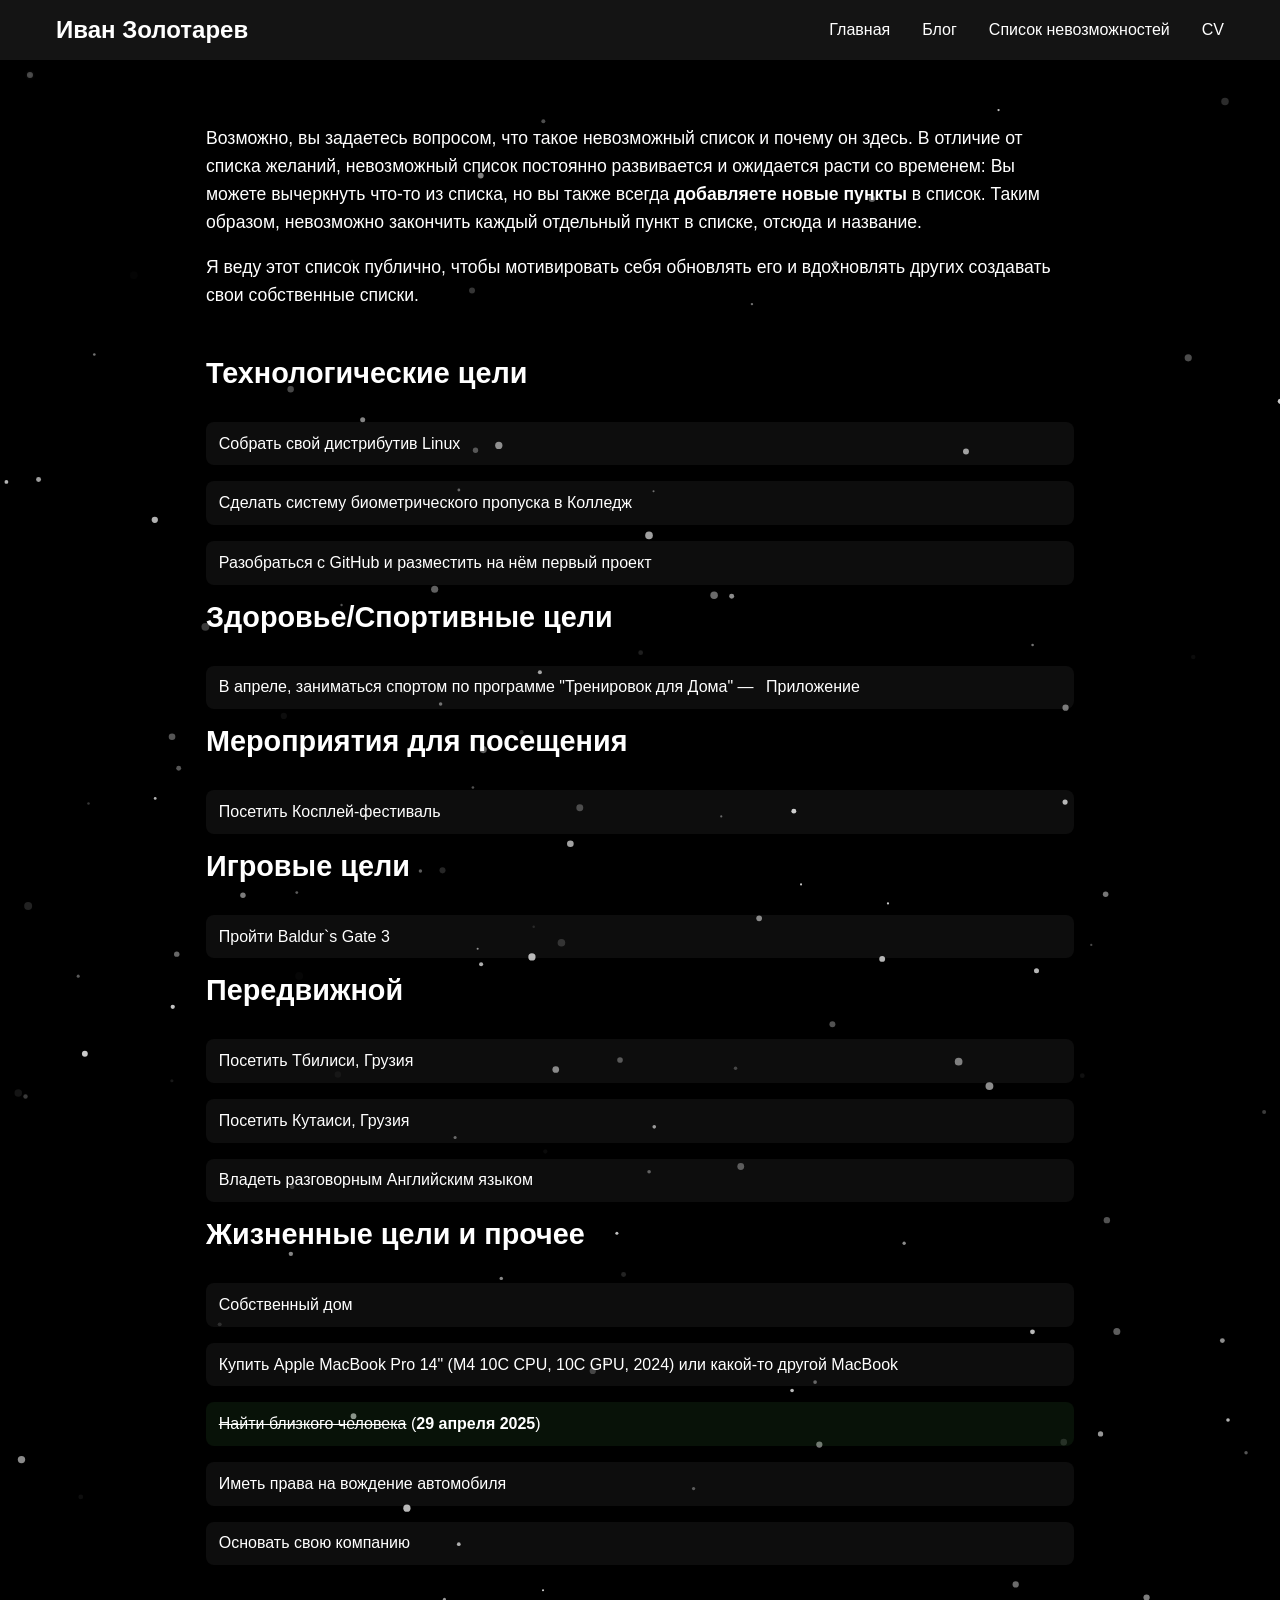
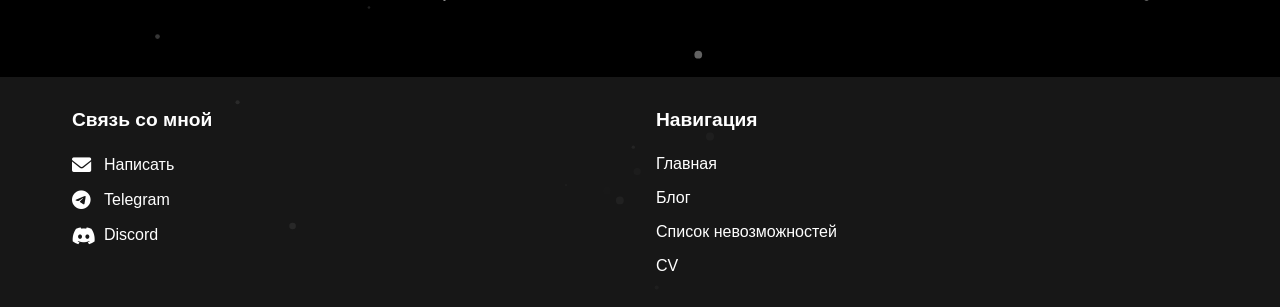
==== commit 640c6283: "version 1.02" ====
--- a/achievements.html
+++ b/achievements.html
@@ -3,9 +3,29 @@
 <head>
     <meta charset="UTF-8">
     <meta name="viewport" content="width=device-width, initial-scale=1.0">
-    <title>Список невозможностей - Иван Золотарев</title>
+    <title>Список невозможностей и целей - Иван Золотарев</title>
+    <meta name="description" content="Мой список невозможностей — набор целей и достижений, которые я постоянно обновляю. Технологические, спортивные и личные цели, к которым я стремлюсь.">
+    <meta name="keywords" content="список невозможностей, цели, достижения, личное развитие, технологические цели, саморазвитие, жизненные цели, Иван Золотарев">
+    <meta name="author" content="Иван Золотарев">
+    <meta name="robots" content="index, follow">
+    
+    <!-- Open Graph / Facebook -->
+    <meta property="og:type" content="website">
+    <meta property="og:url" content="https://ивангений.рф/achievements.html">
+    <meta property="og:title" content="Список невозможностей и целей - Иван Золотарев">
+    <meta property="og:description" content="Мой список невозможностей — набор целей и достижений, которые я постоянно обновляю. Технологические, спортивные и личные цели, к которым я стремлюсь.">
+    <meta property="og:image" content="images/profile.jpg">
+    
+    <!-- Twitter -->
+    <meta property="twitter:card" content="summary_large_image">
+    <meta property="twitter:url" content="https://ивангений.рф/achievements.html">
+    <meta property="twitter:title" content="Список невозможностей и целей - Иван Золотарев">
+    <meta property="twitter:description" content="Мой список невозможностей — набор целей и достижений, которые я постоянно обновляю. Технологические, спортивные и личные цели, к которым я стремлюсь.">
+    <meta property="twitter:image" content="images/profile.jpg">
+    
     <link rel="stylesheet" href="styles.css">
     <link rel="stylesheet" href="https://cdnjs.cloudflare.com/ajax/libs/font-awesome/6.0.0/css/all.min.css">
+    <link rel="canonical" href="https://ивангений.рф/achievements.html">
 </head>
 <body>
     <header class="header">
